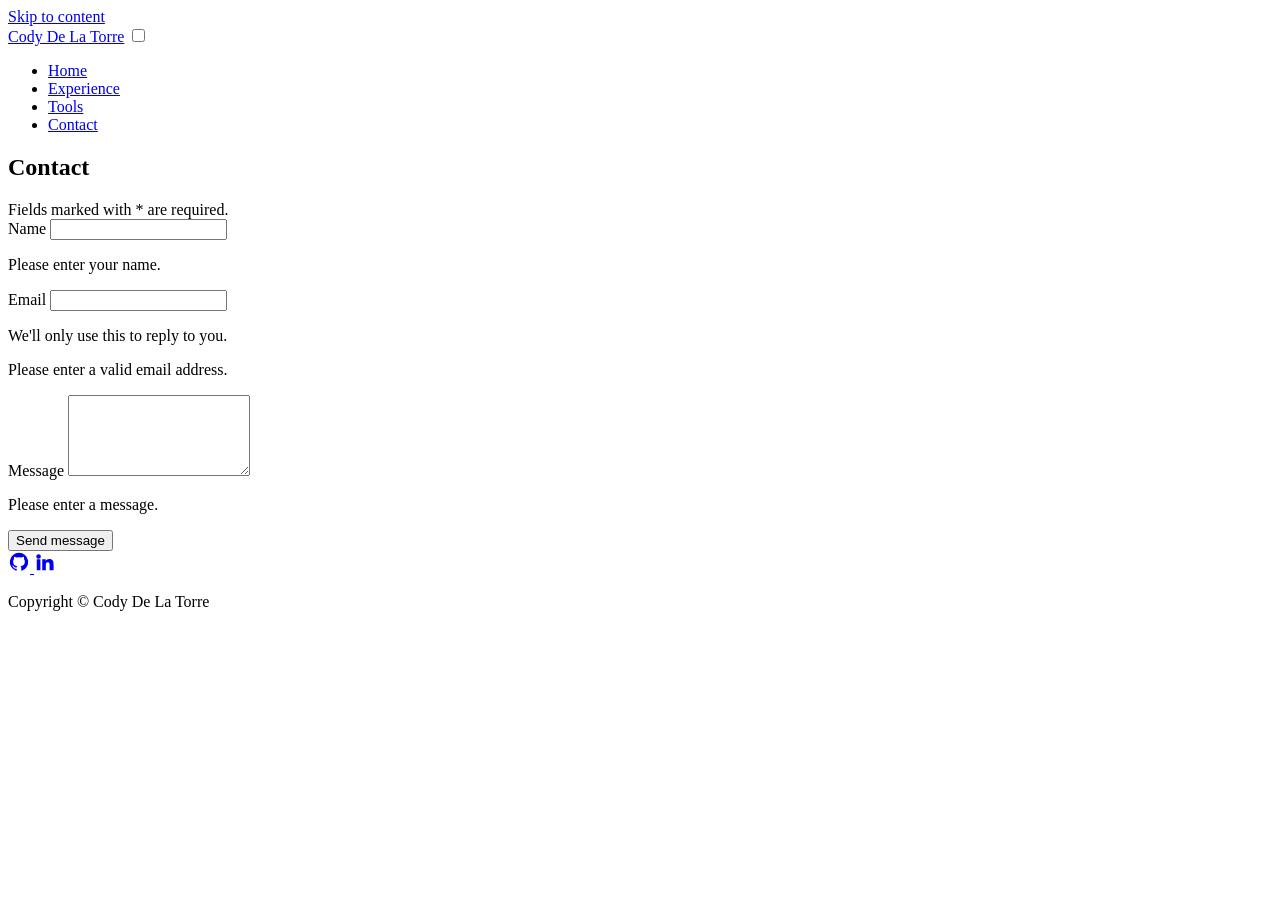
==== contact.html @ 7262c6b1 "contact" ====
<!doctype html>
<html lang="en">
<head>
  <meta charset="UTF-8" />
  <meta name="viewport" content="width=device-width, initial-scale=1.0" />
  <title>Contact — Cody De La Torre</title>
  <meta name="description" content="Get in touch with Cody De La Torre." />
  <link rel="stylesheet" href="css/main.css" />
</head>
<body>
  <a class="u-skip-link" href="#main">Skip to content</a>

  <div class="site">
    <header class="nav">
      <div class="container nav__bar">
        <a class="nav__brand" href="index.html">Cody De La Torre</a>

        <input class="nav__toggle-input" type="checkbox" id="nav-toggle" />
        <label class="nav__toggle-label" for="nav-toggle" aria-hidden="true">
          <span></span><span></span><span></span>
        </label>

        <ul class="nav__list">
          <li><a class="nav__link" href="index.html">Home</a></li>
          <li><a class="nav__link" href="experience.html">Experience</a></li>
          <li><a class="nav__link" href="tools.html">Tools</a></li>
          <li><a class="nav__link is-current" href="contact.html">Contact</a></li>
        </ul>
      </div>
    </header>

    <main id="main">
      <section class="band band--hero u-text-center band--tight">
        <div class="container">
          <h1 class="tracked-caps">Contact</h1>
        </div>
      </section>

      <section class="band band--experience">
        <div class="container" style="max-width: 34rem;">
          <div class="window-card">
            <div class="window-card__chrome" aria-hidden="true">
              <span class="window-card__dot"></span>
              <span class="window-card__dot"></span>
              <span class="window-card__dot"></span>
            </div>
            <div class="window-card__body">
              <p class="u-text-muted" style="margin-bottom: var(--space-6);">Fields marked with * are required.</p>

              <form class="stack">
                <div class="field">
                  <label class="field__label" for="name" data-required>Name</label>
                  <input class="field__input" type="text" id="name" name="name" required />
                  <p class="field__error" role="alert">Please enter your name.</p>
                </div>

                <div class="field">
                  <label class="field__label" for="email" data-required>Email</label>
                  <input class="field__input" type="email" id="email" name="email" required />
                  <p class="field__hint">We'll only use this to reply to you.</p>
                  <p class="field__error" role="alert">Please enter a valid email address.</p>
                </div>

                <div class="field">
                  <label class="field__label" for="message" data-required>Message</label>
                  <textarea class="field__input" id="message" name="message" rows="5" required></textarea>
                  <p class="field__error" role="alert">Please enter a message.</p>
                </div>

                <button class="btn" type="submit">Send message</button>
              </form>
            </div>
          </div>
        </div>
      </section>
    </main>

    <footer class="footer">
      <div class="container footer__row">
                <div class="footer__social">
          <a href="https://github.com/CodyDeLaTorre" aria-label="GitHub">
            <svg width="22" height="22" viewBox="0 0 24 24" fill="currentColor"><path d="M12 2a10 10 0 00-3.16 19.5c.5.1.68-.22.68-.48v-1.7c-2.78.6-3.37-1.34-3.37-1.34-.46-1.16-1.11-1.47-1.11-1.47-.9-.62.07-.6.07-.6 1 .07 1.53 1.03 1.53 1.03.9 1.53 2.34 1.09 2.91.83.09-.65.35-1.09.63-1.34-2.22-.25-4.56-1.11-4.56-4.94 0-1.09.39-1.98 1.03-2.68-.1-.25-.45-1.27.1-2.65 0 0 .84-.27 2.75 1.02a9.6 9.6 0 015 0c1.9-1.29 2.74-1.02 2.74-1.02.56 1.38.21 2.4.1 2.65.64.7 1.03 1.59 1.03 2.68 0 3.84-2.34 4.68-4.57 4.93.36.31.68.92.68 1.85v2.74c0 .27.18.58.69.48A10 10 0 0012 2z"/></svg>
          </a>
          <a href="https://www.linkedin.com/in/cody-de-la-torre/" aria-label="LinkedIn">
            <svg width="22" height="22" viewBox="0 0 24 24" fill="currentColor"><path d="M4.98 3.5a2.5 2.5 0 100 5 2.5 2.5 0 000-5zM3 9h4v12H3zM9 9h3.8v1.7h.05c.53-1 1.83-2 3.76-2 4 0 4.75 2.6 4.75 6.1V21H17v-5.7c0-1.36-.02-3.1-1.9-3.1-1.9 0-2.2 1.5-2.2 3v5.8H9z"/></svg>
          </a>
        </div>
        <p>Copyright &copy; Cody De La Torre</p>
      </div>
    </footer>
  </div>
</body>
</html>
---- css/main.css ----
/*
  MAIN ENTRY POINT
  CASCADE STRATEGY
  Order, low -> high priority:
  reset -> base -> layout -> components -> utilities -> states
*/

@layer reset, base, layout, components, utilities, states;

@import url("01-tokens.css");
@import url("02-reset.css");
@import url("03-base.css");
@import url("04-layout.css");
@import url("05-components.css");
@import url("06-utilities.css");
@import url("07-states.css");
@import url("08-print.css");
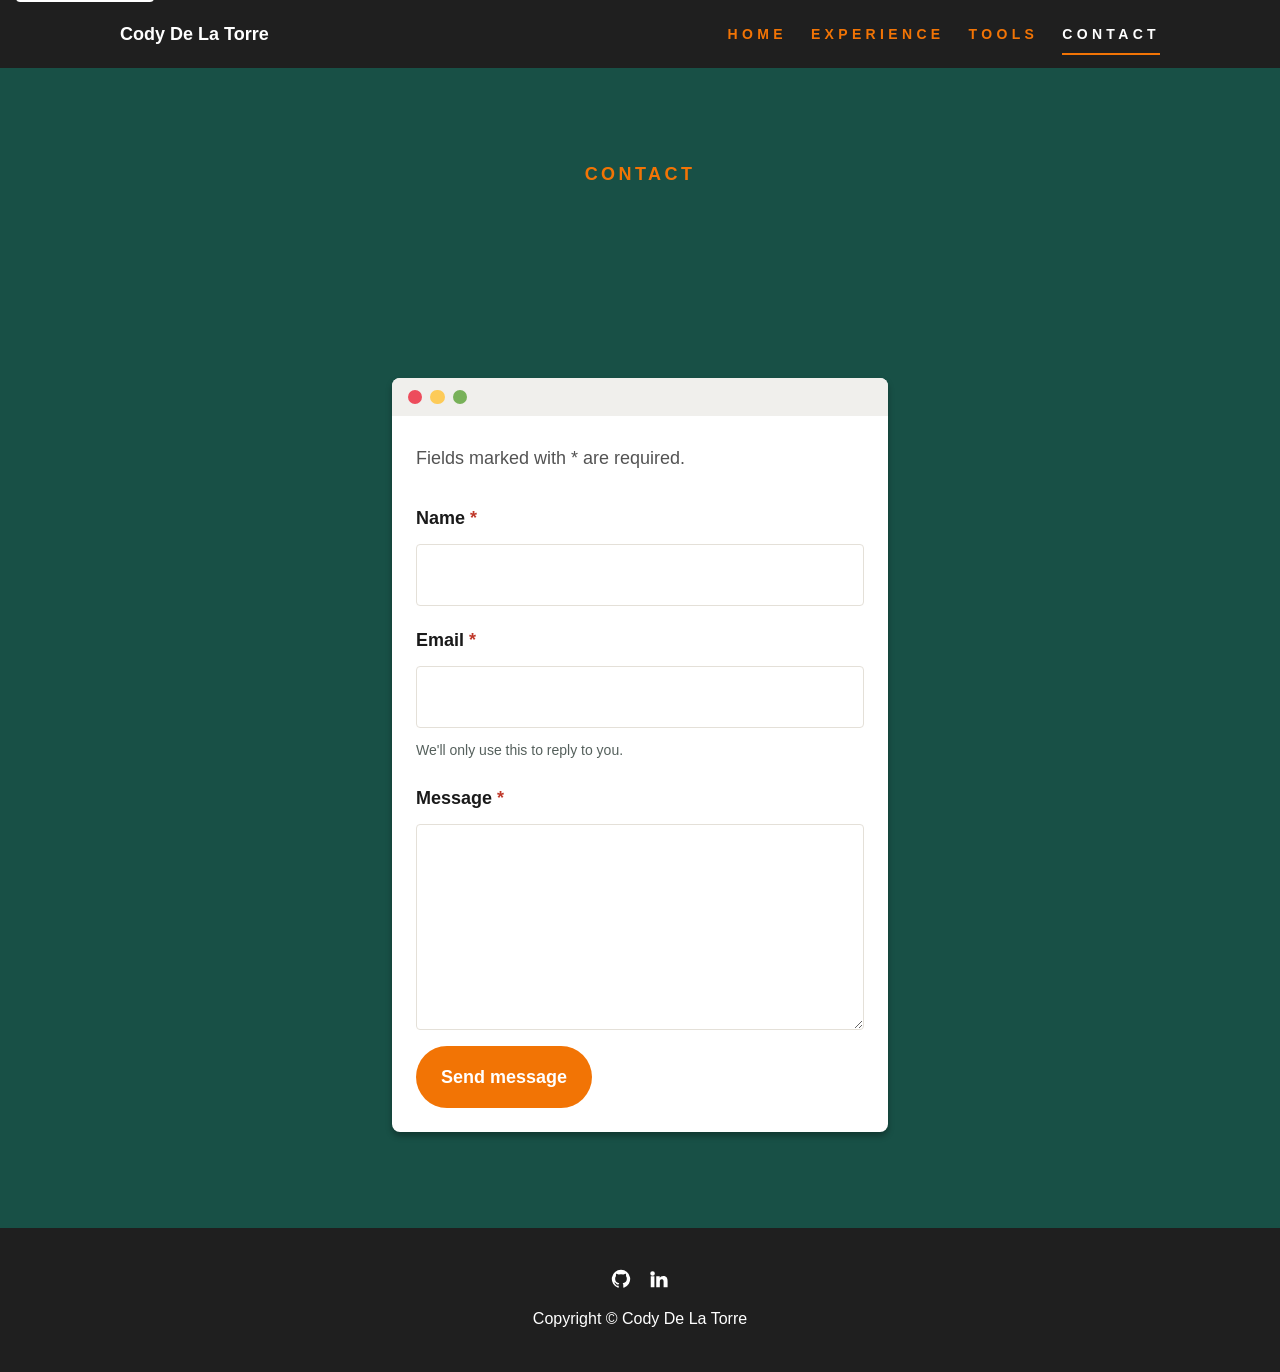
==== commit 170581ff: "html changes" ====
--- a/contact.html
+++ b/contact.html
@@ -14,12 +14,10 @@
     <header class="nav">
       <div class="container nav__bar">
         <a class="nav__brand" href="index.html">Cody De La Torre</a>
-
         <input class="nav__toggle-input" type="checkbox" id="nav-toggle" />
         <label class="nav__toggle-label" for="nav-toggle" aria-hidden="true">
           <span></span><span></span><span></span>
         </label>
-
         <ul class="nav__list">
           <li><a class="nav__link" href="index.html">Home</a></li>
           <li><a class="nav__link" href="experience.html">Experience</a></li>
@@ -77,12 +75,12 @@
 
     <footer class="footer">
       <div class="container footer__row">
-                <div class="footer__social">
+        <div class="footer__social">
           <a href="https://github.com/CodyDeLaTorre" aria-label="GitHub">
-            <svg width="22" height="22" viewBox="0 0 24 24" fill="currentColor"><path d="M12 2a10 10 0 00-3.16 19.5c.5.1.68-.22.68-.48v-1.7c-2.78.6-3.37-1.34-3.37-1.34-.46-1.16-1.11-1.47-1.11-1.47-.9-.62.07-.6.07-.6 1 .07 1.53 1.03 1.53 1.03.9 1.53 2.34 1.09 2.91.83.09-.65.35-1.09.63-1.34-2.22-.25-4.56-1.11-4.56-4.94 0-1.09.39-1.98 1.03-2.68-.1-.25-.45-1.27.1-2.65 0 0 .84-.27 2.75 1.02a9.6 9.6 0 015 0c1.9-1.29 2.74-1.02 2.74-1.02.56 1.38.21 2.4.1 2.65.64.7 1.03 1.59 1.03 2.68 0 3.84-2.34 4.68-4.57 4.93.36.31.68.92.68 1.85v2.74c0 .27.18.58.69.48A10 10 0 0012 2z"/></svg>
+            <svg width="22" height="22" viewBox="0 0 24 24" fill="currentColor" aria-hidden="true"><path d="M12 2a10 10 0 00-3.16 19.5c.5.1.68-.22.68-.48v-1.7c-2.78.6-3.37-1.34-3.37-1.34-.46-1.16-1.11-1.47-1.11-1.47-.9-.62.07-.6.07-.6 1 .07 1.53 1.03 1.53 1.03.9 1.53 2.34 1.09 2.91.83.09-.65.35-1.09.63-1.34-2.22-.25-4.56-1.11-4.56-4.94 0-1.09.39-1.98 1.03-2.68-.1-.25-.45-1.27.1-2.65 0 0 .84-.27 2.75 1.02a9.6 9.6 0 015 0c1.9-1.29 2.74-1.02 2.74-1.02.56 1.38.21 2.4.1 2.65.64.7 1.03 1.59 1.03 2.68 0 3.84-2.34 4.68-4.57 4.93.36.31.68.92.68 1.85v2.74c0 .27.18.58.69.48A10 10 0 0012 2z"/></svg>
           </a>
           <a href="https://www.linkedin.com/in/cody-de-la-torre/" aria-label="LinkedIn">
-            <svg width="22" height="22" viewBox="0 0 24 24" fill="currentColor"><path d="M4.98 3.5a2.5 2.5 0 100 5 2.5 2.5 0 000-5zM3 9h4v12H3zM9 9h3.8v1.7h.05c.53-1 1.83-2 3.76-2 4 0 4.75 2.6 4.75 6.1V21H17v-5.7c0-1.36-.02-3.1-1.9-3.1-1.9 0-2.2 1.5-2.2 3v5.8H9z"/></svg>
+            <svg width="22" height="22" viewBox="0 0 24 24" fill="currentColor" aria-hidden="true"><path d="M4.98 3.5a2.5 2.5 0 100 5 2.5 2.5 0 000-5zM3 9h4v12H3zM9 9h3.8v1.7h.05c.53-1 1.83-2 3.76-2 4 0 4.75 2.6 4.75 6.1V21H17v-5.7c0-1.36-.02-3.1-1.9-3.1-1.9 0-2.2 1.5-2.2 3v5.8H9z"/></svg>
           </a>
         </div>
         <p>Copyright &copy; Cody De La Torre</p>
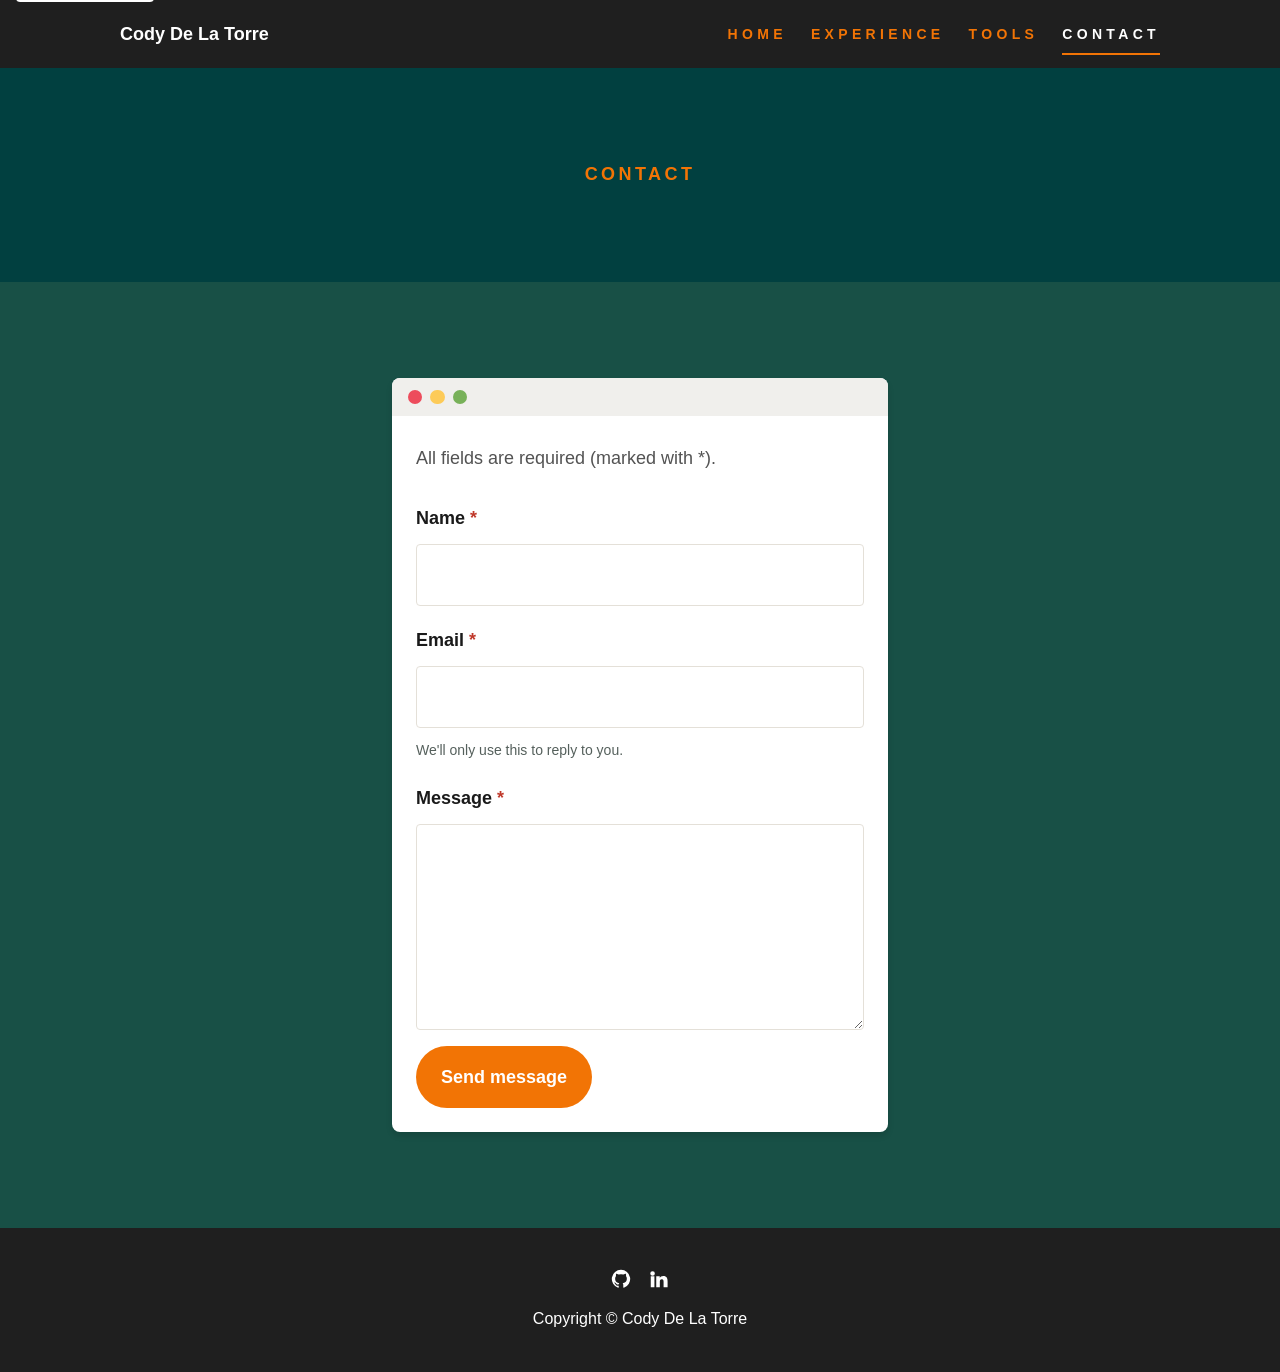
==== commit bff64c76: "add html updates" ====
--- a/contact.html
+++ b/contact.html
@@ -14,23 +14,25 @@
     <header class="nav">
       <div class="container nav__bar">
         <a class="nav__brand" href="index.html">Cody De La Torre</a>
-        <input class="nav__toggle-input" type="checkbox" id="nav-toggle" />
+        <input class="nav__toggle-input" type="checkbox" id="nav-toggle" aria-label="Menu" />
         <label class="nav__toggle-label" for="nav-toggle" aria-hidden="true">
           <span></span><span></span><span></span>
         </label>
-        <ul class="nav__list">
-          <li><a class="nav__link" href="index.html">Home</a></li>
-          <li><a class="nav__link" href="experience.html">Experience</a></li>
-          <li><a class="nav__link" href="tools.html">Tools</a></li>
-          <li><a class="nav__link is-current" href="contact.html">Contact</a></li>
-        </ul>
+        <nav class="nav__menu" aria-label="Main">
+          <ul class="nav__list">
+            <li><a class="nav__link" href="index.html">Home</a></li>
+            <li><a class="nav__link" href="experience.html">Experience</a></li>
+            <li><a class="nav__link" href="tools.html">Tools</a></li>
+            <li><a class="nav__link is-current" aria-current="page" href="contact.html">Contact</a></li>
+          </ul>
+        </nav>
       </div>
     </header>
 
     <main id="main">
       <section class="band band--hero u-text-center band--tight">
         <div class="container">
-          <h1 class="tracked-caps">Contact</h1>
+          <h1 class="tracked-caps" id="contact-heading">Contact</h1>
         </div>
       </section>
 
@@ -43,26 +45,26 @@
               <span class="window-card__dot"></span>
             </div>
             <div class="window-card__body">
-              <p class="u-text-muted" style="margin-bottom: var(--space-6);">Fields marked with * are required.</p>
+              <p class="u-text-muted" id="form-instructions" style="margin-bottom: var(--space-6);">All fields are required (marked with *).</p>
 
-              <form class="stack">
+              <form class="stack" aria-labelledby="contact-heading" aria-describedby="form-instructions">
                 <div class="field">
                   <label class="field__label" for="name" data-required>Name</label>
-                  <input class="field__input" type="text" id="name" name="name" required />
-                  <p class="field__error" role="alert">Please enter your name.</p>
+                  <input class="field__input" type="text" id="name" name="name" autocomplete="name" required />
+                  <p class="field__error">Please enter your name.</p>
                 </div>
 
                 <div class="field">
                   <label class="field__label" for="email" data-required>Email</label>
-                  <input class="field__input" type="email" id="email" name="email" required />
-                  <p class="field__hint">We'll only use this to reply to you.</p>
-                  <p class="field__error" role="alert">Please enter a valid email address.</p>
+                  <input class="field__input" type="email" id="email" name="email" autocomplete="email" aria-describedby="email-hint" required />
+                  <p class="field__hint" id="email-hint">We'll only use this to reply to you.</p>
+                  <p class="field__error">Please enter a valid email address.</p>
                 </div>
 
                 <div class="field">
                   <label class="field__label" for="message" data-required>Message</label>
                   <textarea class="field__input" id="message" name="message" rows="5" required></textarea>
-                  <p class="field__error" role="alert">Please enter a message.</p>
+                  <p class="field__error">Please enter a message.</p>
                 </div>
 
                 <button class="btn" type="submit">Send message</button>
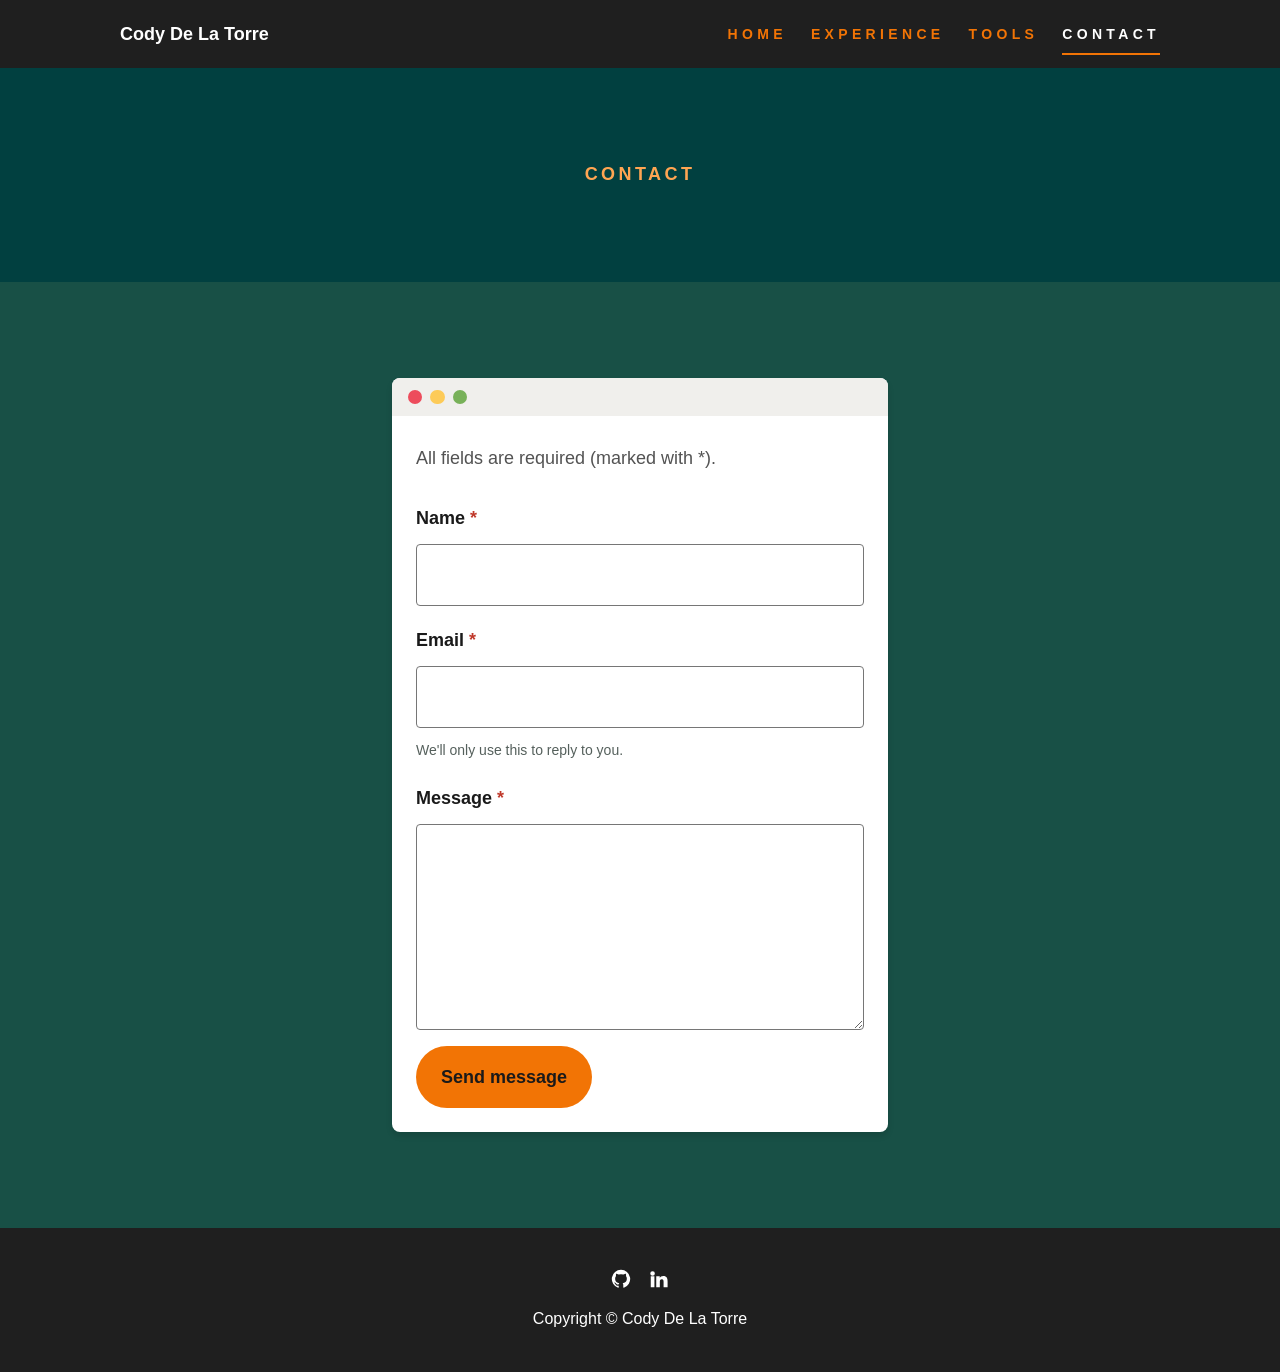
==== commit 08a1314b: "wave error fix" ====
--- a/contact.html
+++ b/contact.html
@@ -14,9 +14,10 @@
     <header class="nav">
       <div class="container nav__bar">
         <a class="nav__brand" href="index.html">Cody De La Torre</a>
-        <input class="nav__toggle-input" type="checkbox" id="nav-toggle" aria-label="Menu" />
-        <label class="nav__toggle-label" for="nav-toggle" aria-hidden="true">
-          <span></span><span></span><span></span>
+        <input class="nav__toggle-input" type="checkbox" id="nav-toggle" />
+        <label class="nav__toggle-label" for="nav-toggle">
+          <span class="u-visually-hidden">Menu</span>
+          <span aria-hidden="true"></span><span aria-hidden="true"></span><span aria-hidden="true"></span>
         </label>
         <nav class="nav__menu" aria-label="Main">
           <ul class="nav__list">
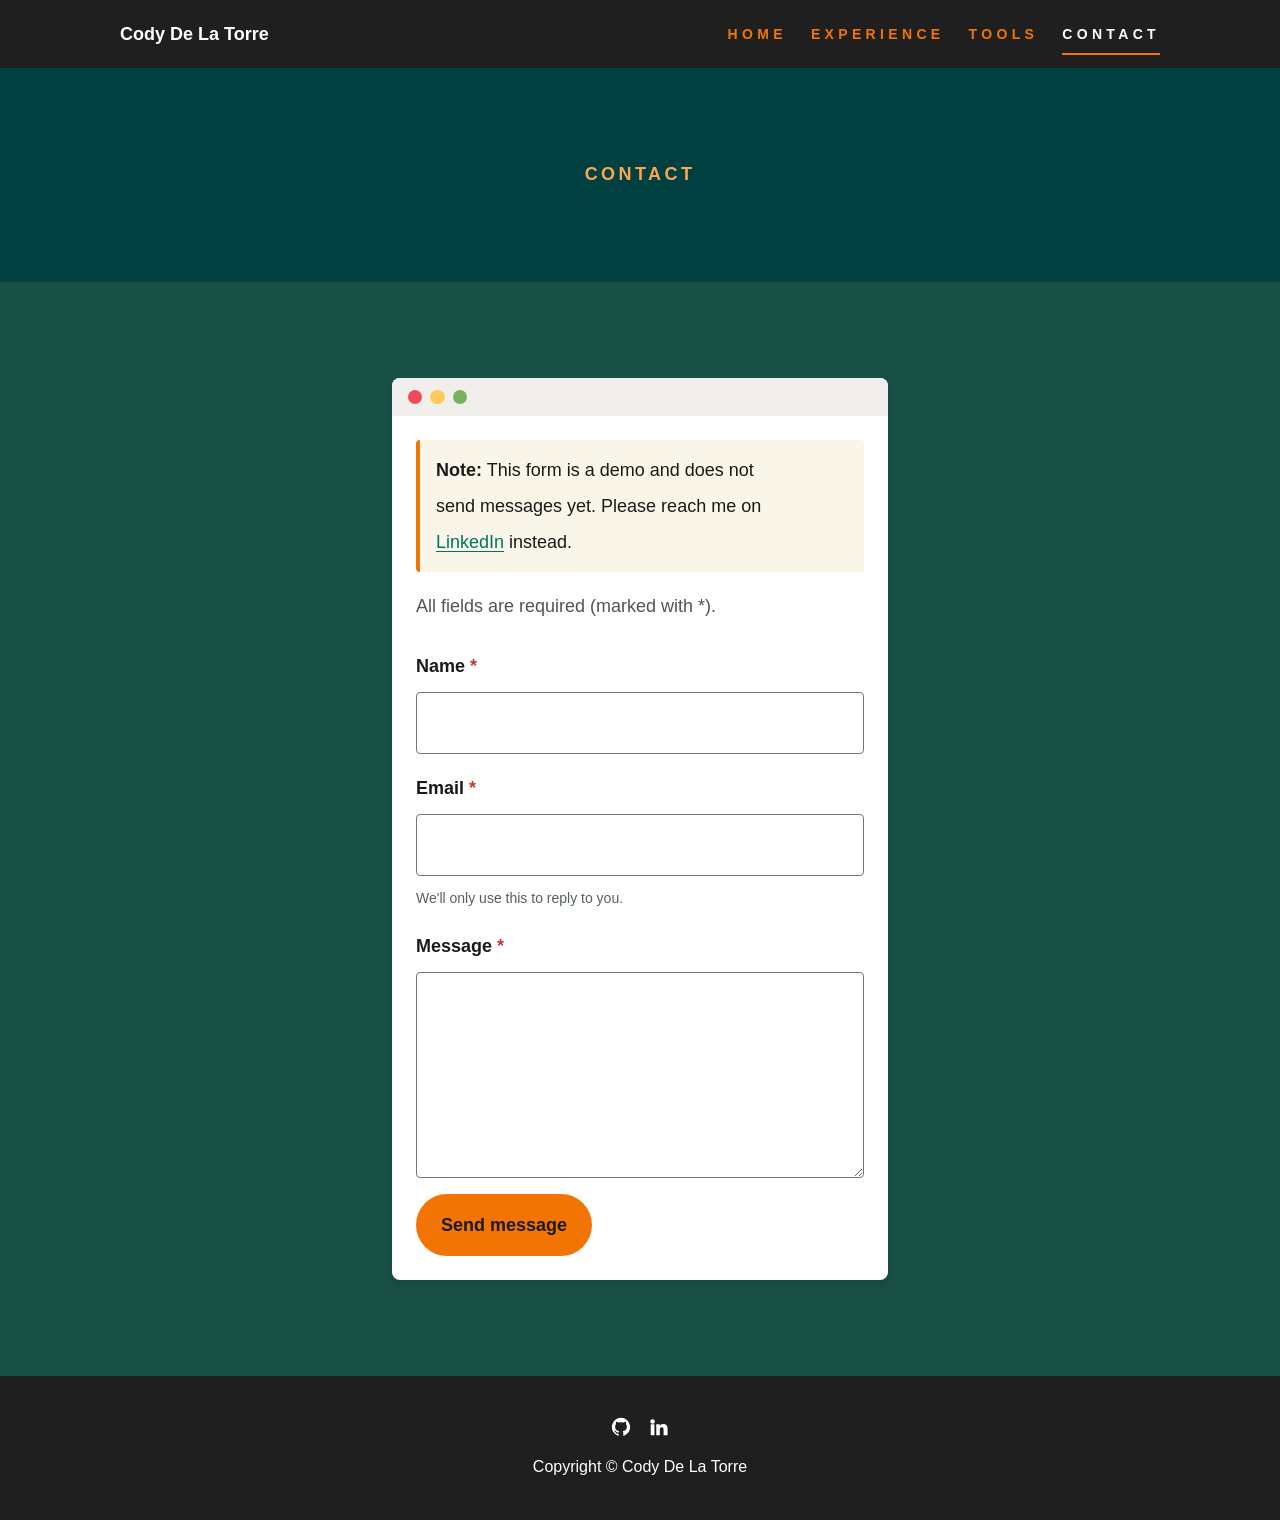
==== commit c8c5eca5: "add form not + other errors" ====
--- a/contact.html
+++ b/contact.html
@@ -4,7 +4,8 @@
   <meta charset="UTF-8" />
   <meta name="viewport" content="width=device-width, initial-scale=1.0" />
   <title>Contact — Cody De La Torre</title>
-  <meta name="description" content="Get in touch with Cody De La Torre." />
+  <meta name="description" content="Ways to reach Cody De La Torre: a contact form plus links to GitHub and LinkedIn profiles." />
+  <link rel="canonical" href="https://codydelatorre.github.io/414-cap/contact.html" />
   <link rel="stylesheet" href="css/main.css" />
 </head>
 <body>
@@ -37,7 +38,7 @@
         </div>
       </section>
 
-      <section class="band band--experience">
+      <div class="band band--experience">
         <div class="container" style="max-width: 34rem;">
           <div class="window-card">
             <div class="window-card__chrome" aria-hidden="true">
@@ -46,9 +47,10 @@
               <span class="window-card__dot"></span>
             </div>
             <div class="window-card__body">
+              <p class="form-note" id="form-demo-note"><strong>Note:</strong> This form is a demo and does not send messages yet. Please reach me on <a href="https://www.linkedin.com/in/cody-de-la-torre/">LinkedIn</a> instead.</p>
               <p class="u-text-muted" id="form-instructions" style="margin-bottom: var(--space-6);">All fields are required (marked with *).</p>
 
-              <form class="stack" aria-labelledby="contact-heading" aria-describedby="form-instructions">
+              <form class="stack" aria-labelledby="contact-heading" aria-describedby="form-demo-note form-instructions">
                 <div class="field">
                   <label class="field__label" for="name" data-required>Name</label>
                   <input class="field__input" type="text" id="name" name="name" autocomplete="name" required />
@@ -73,7 +75,7 @@
             </div>
           </div>
         </div>
-      </section>
+      </div>
     </main>
 
     <footer class="footer">
